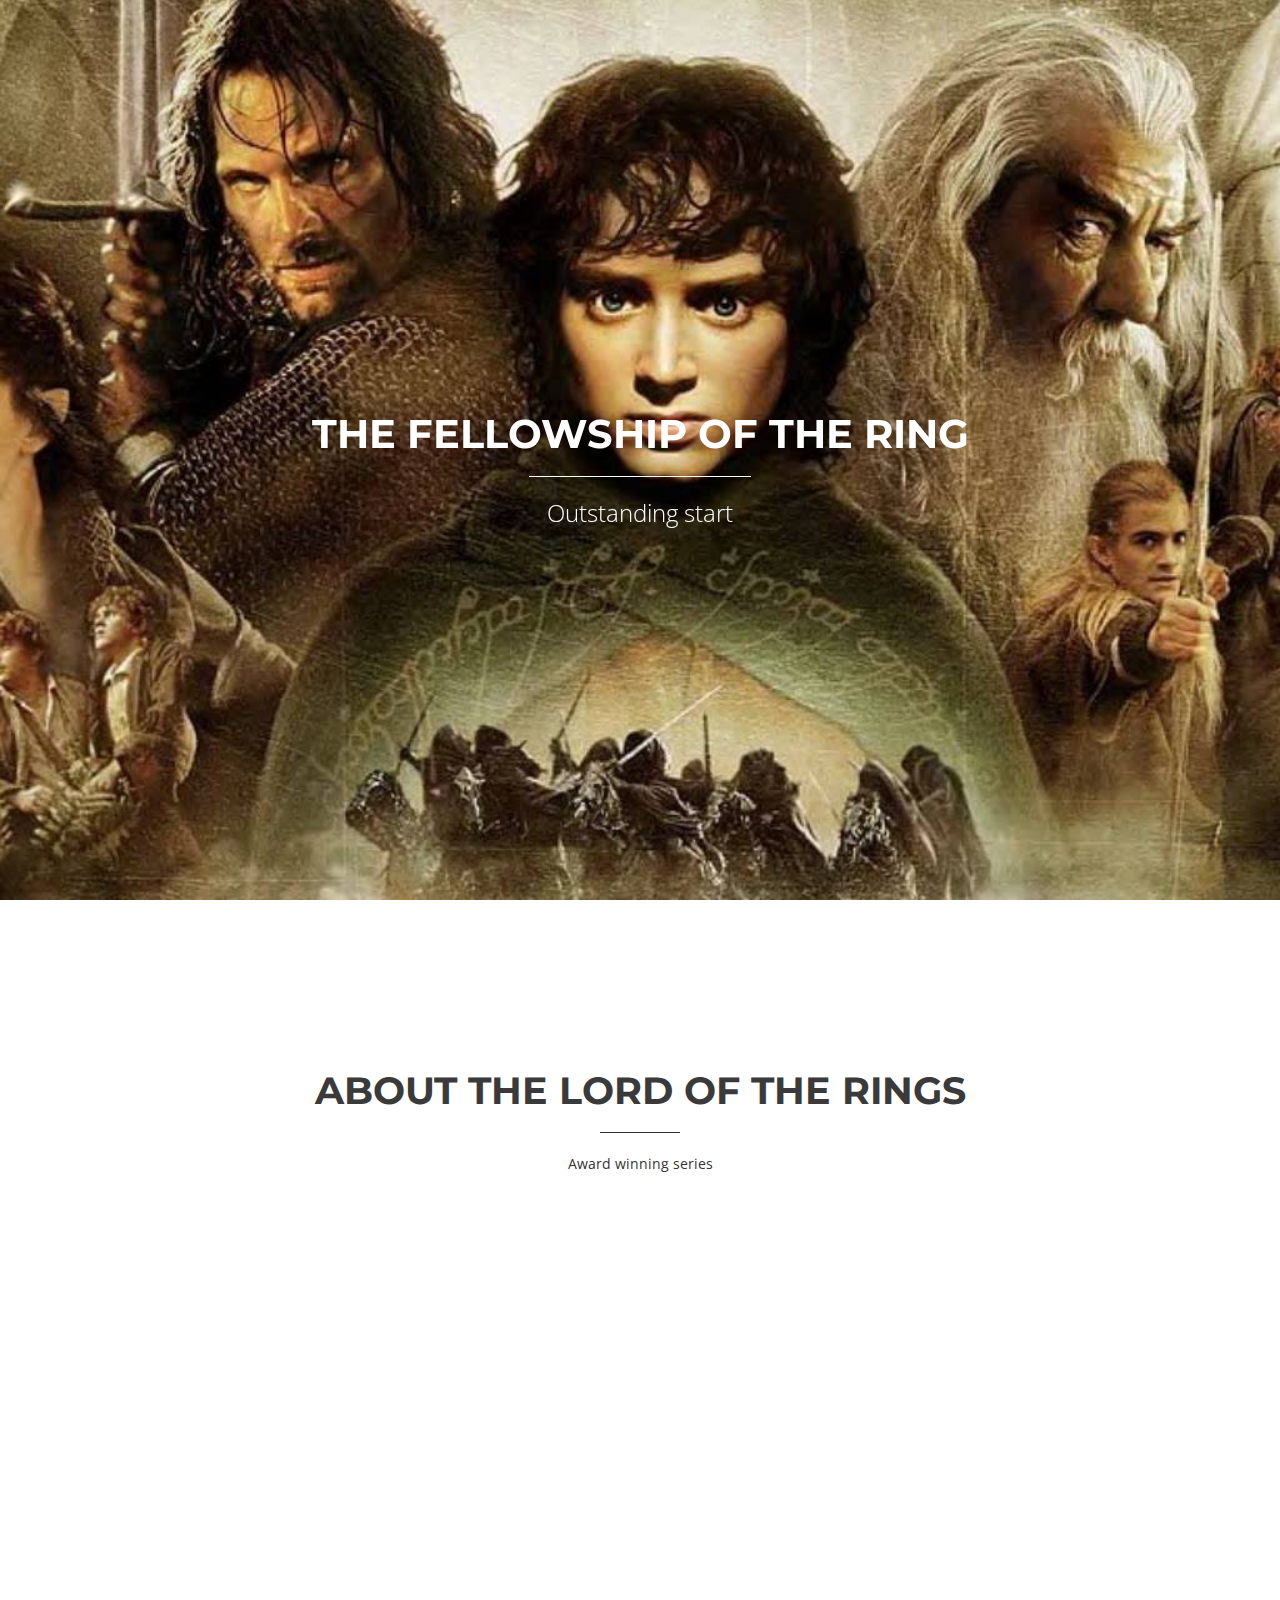
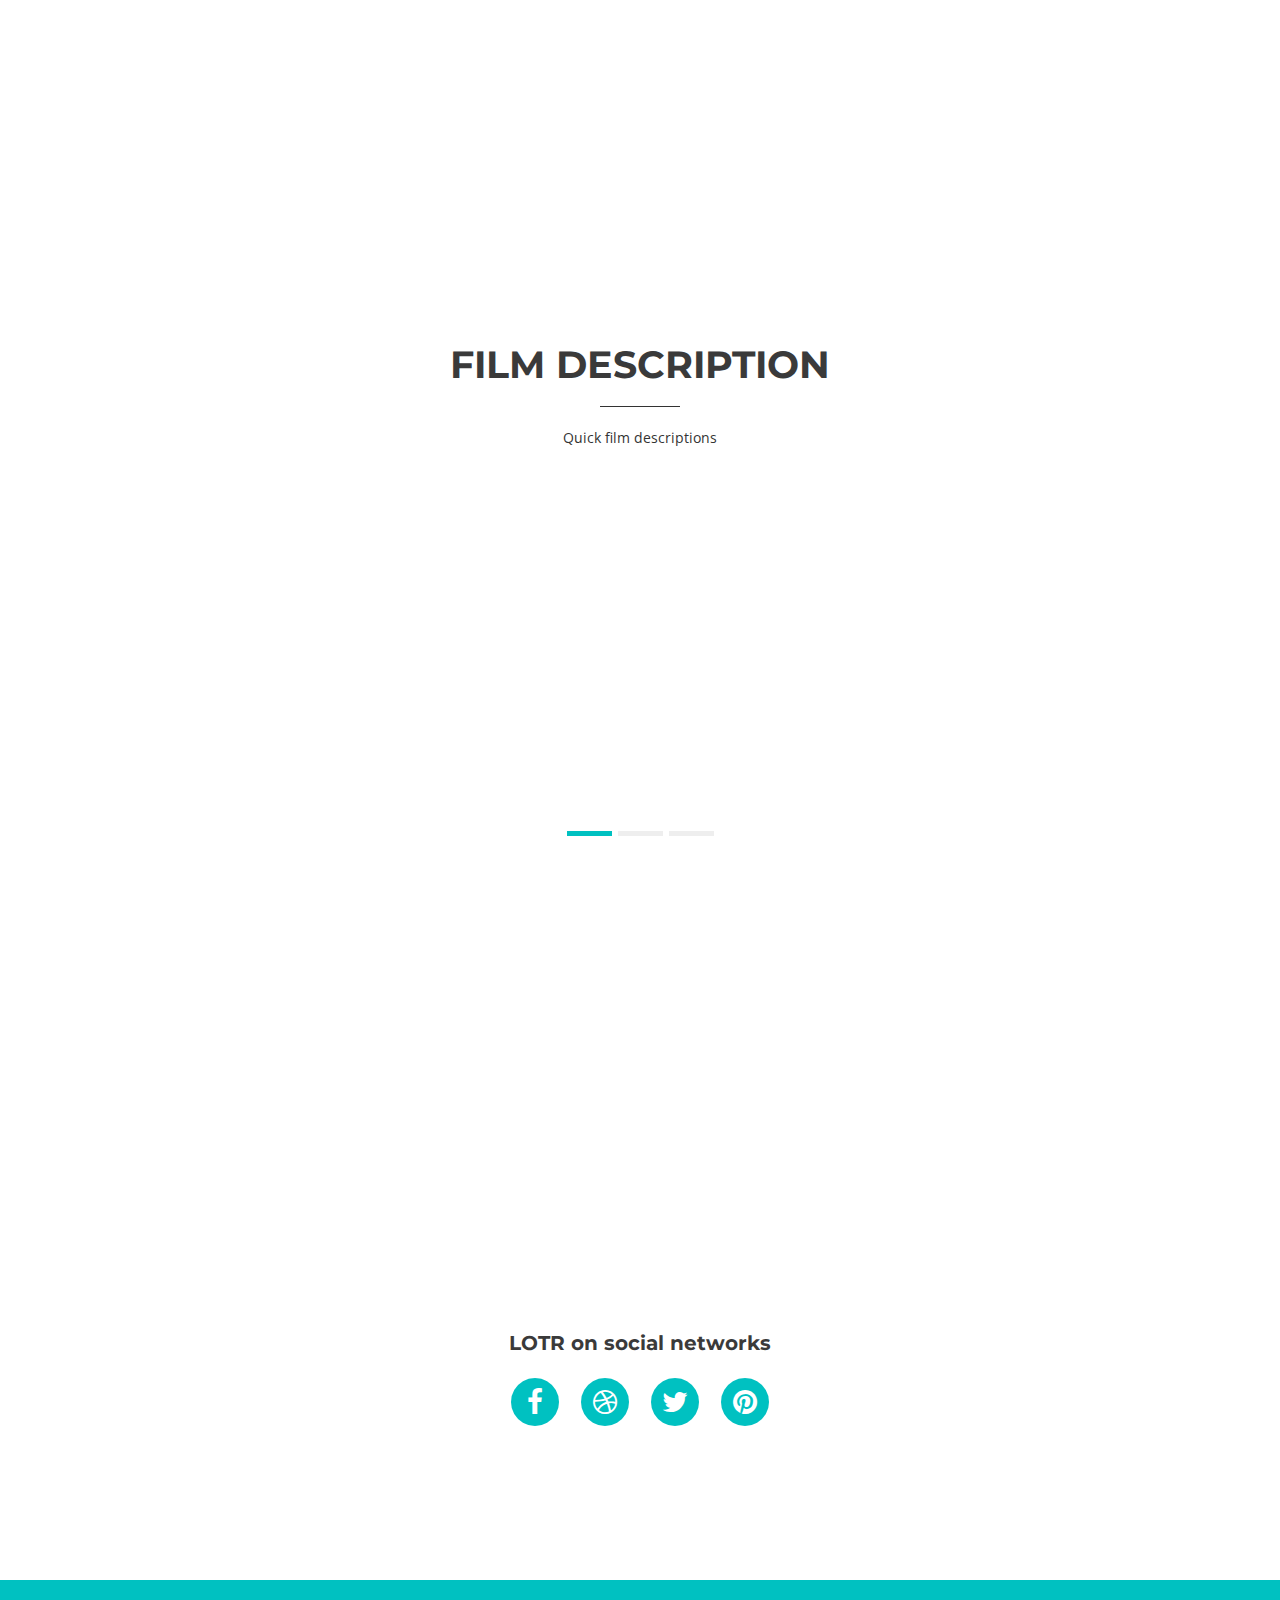
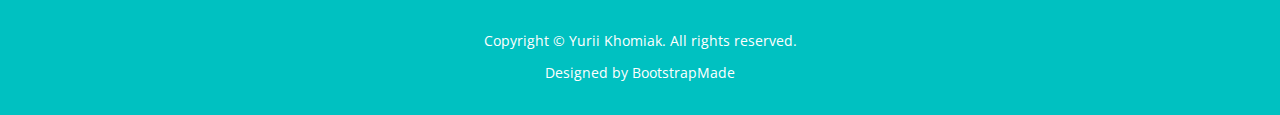
==== index.html @ 029f3af4 "Initial commit" ====
<!DOCTYPE html>
<html>

<head>
  <title>The Lord of the Rings</title>
  <meta charset="utf-8" />
  <meta content="width=device-width, initial-scale=1, maximum-scale=1, user-scalable=no" name="viewport">
  <!-- css -->
  <link href="https://fonts.googleapis.com/css?family=Montserrat:400,700|Open+Sans:400,300,700,800" rel="stylesheet" media="screen">

  <link href="css/bootstrap.min.css" rel="stylesheet" media="screen">
  <link href="css/style.css" rel="stylesheet" media="screen">
  <link href="color/default.css" rel="stylesheet" media="screen">

  <!-- =======================================================
    Theme Name: Alstar
    Theme URL: https://bootstrapmade.com/alstar-free-parallax-bootstrap-template/
    Author: BootstrapMade.com
    Author URL: https://bootstrapmade.com
  ======================================================= -->
</head>

<body>

  <!-- Navigation -->
  <nav class="navbar navbar-default" role="navigation">
    <div class="container">
      <div class="navbar-header">
        <button type="button" class="navbar-toggle" data-toggle="collapse" data-target=".navbar-ex1-collapse">
          <span class="sr-only">Toggle nav</span>
          <span class="icon-bar"></span>
          <span class="icon-bar"></span>
          <span class="icon-bar"></span>
        </button>

        <!-- Logo text or image -->
        <a class="navbar-brand" href="index.html">LOTR</a>

      </div>
      <div class="navigation collapse navbar-collapse navbar-ex1-collapse">
        <ul class="nav navbar-nav">
          <li class="current"><a href="#intro">Home</a></li>
        </ul>
      </div>
    </div>
  </nav>

  <!-- intro area -->
  <div id="intro">
    <div class="intro-text">
      <div class="container">
        <div class="col-md-12">
          <div id="rotator">
            <h1><span class="1strotate">The Fellowship of the Ring, The Two Towers, The Return of the King</span></h1>
            <div class="line-spacer"></div>
            <p><span class="2ndrotate">Outstanding start, Incredible continuation, Amazing ending</span></p>
          </div>
        </div>
      </div>
    </div>
  </div>

  <!-- About -->
  <section id="about" class="home-section bg-white">
    <div class="container">
      <div class="row">
        <div class="col-md-offset-2 col-md-8">
          <div class="section-heading">
            <h2>About The Lord of the Rings</h2>
            <div class="heading-line"></div>
            <p>Award winning series</p>
          </div>
        </div>
      </div>
      <div class="row wow fadeInUp">
        <div class="col-md-6 about-img">
          <img src="img/about.jpg" alt="">
        </div>

        <div class="col-md-6 content">
          <h2>Series is based on the novel The Lord of the Rings by J. R. R. Tolkien.</h2>
          <h3>The films are subtitled The Fellowship of the Ring (2001), The Two Towers (2002) and The Return of the King (2003).</h3>
          <p>
            Considered to be one of the biggest and most ambitious film projects ever undertaken, with an overall budget of $281 million (some sources say $310-$330 million), the entire project took eight years, with the filming for all three films done simultaneously and entirely in New Zealand, Jackson's native country, resulting in 1 in every 160 New Zealanders being part of the production of the trilogy. Each film in the series also had special extended editions released on DVD a year after their respective theatrical releases. While the films follow the book's general storyline, they do omit some of the novel's plot elements and include some additions to and deviations from the source material.
          </p>
        </div>
      </div>
    </div>
  </section>

  <!-- Services -->
  <section id="services" class="home-section bg-white">
    <div class="container">
      <div class="row">
        <div class="col-md-offset-2 col-md-8">
          <div class="section-heading">
            <h2>Film description</h2>
            <div class="heading-line"></div>
            <p>Quick film descriptions</p>
          </div>
        </div>
      </div>
      <div class="row">
        <div class="col-md-12">
          <div id="carousel-service" class="service carousel slide">

            <!-- slides -->
            <div class="carousel-inner">
              <div class="item active">
                <div class="row">
                  <div class="col-sm-12 col-md-offset-1 col-md-6">
                    <div class="wow bounceInLeft">
                      <h4>The Fellowship of the Ring</h4>
                      <p>Set in Middle-earth, the story tells of the Dark Lord Sauron (Sala Baker), who is seeking the One Ring. The Ring has found its way to the young hobbit Frodo Baggins (Elijah Wood). The fate of Middle-earth hangs in the balance as Frodo and eight companions who form the Fellowship of the Ring begin their journey to Mount Doom in the land of Mordor, the only place where the Ring can be destroyed.</p>
                    </div>
                  </div>
                  <div class="col-sm-12 col-md-5">
                    <div class="screenshot wow bounceInRight">
                      <img src="img/screenshots/1.png" class="img-responsive" alt="" />
                    </div>
                  </div>
                </div>
              </div>
              <div class="item">
                <div class="row">
                  <div class="col-sm-12 col-md-offset-1 col-md-6">
                    <div class="wow bounceInLeft">
                      <h4>The Two Towers</h4>
                      <p>Continuing the plot of The Fellowship of the Ring, the film intercuts three storylines. Frodo and Sam continue their journey towards Mordor to destroy the One Ring, meeting and joined by Gollum, the ring's former owner. Aragorn, Legolas, and Gimli come to the war-torn nation of Rohan and are reunited with the resurrected Gandalf, before fighting at the Battle of Helm's Deep. Merry and Pippin escape capture, meet Treebeard the Ent, and help to plan an attack on Isengard.</p>
                    </div>
                  </div>
                  <div class="col-sm-12 col-md-5">
                    <div class="screenshot wow bounceInRight">
                      <img src="img/screenshots/2.png" class="img-responsive" alt="" />
                    </div>
                  </div>
                </div>
              </div>
              <div class="item">
                <div class="row">
                  <div class="col-sm-12 col-md-offset-1 col-md-6">
                    <div class="wow bounceInLeft">
                      <h4>The Return of the King</h4>
                      <p>Many years ago, two Hobbits, Smeagol and Déagol, are playfully fishing when Déagol discovers the One Ring beneath the river. The two quickly begin to fight over the ring, and Smeagol kills his friend. Retreating into the mountains, Smeagol gradually becomes an animalistic creature called Gollum, forgetting his old identity and becoming obsessed with the ring.</p>
                    </div>
                  </div>
                  <div class="col-sm-12 col-md-5">
                    <div class="screenshot wow bounceInRight">
                      <img src="img/screenshots/3.png" class="img-responsive" alt="" />
                    </div>
                  </div>
                </div>
              </div>
            </div>

            <!-- Indicators -->
            <ol class="carousel-indicators">
              <li data-target="#carousel-service" data-slide-to="0" class="active"></li>
              <li data-target="#carousel-service" data-slide-to="1"></li>
              <li data-target="#carousel-service" data-slide-to="2"></li>
            </ol>
          </div>
        </div>
      </div>
    </div>
  </section>

  <!-- Bottom widget -->
  <section id="bottom-widget" class="home-section bg-white">
    <div class="container">
      <div class="row">
        <div class="col-md-4">
          <div class="contact-widget wow bounceInLeft">
            <i class="fa fa-map-marker fa-4x"></i>
            <h5>Location</h5>
            <p>
              217, Beggin's street, Hobbiton
            </p>
          </div>
        </div>
        <div class="col-md-4">
          <div class="contact-widget wow bounceInUp">
            <i class="fa fa-phone fa-4x"></i>
            <h5>Phone number</h5>
            <p>
              +1 111 1111 1111

            </p>
          </div>
        </div>
        <div class="col-md-4">
          <div class="contact-widget wow bounceInRight">
            <i class="fa fa-envelope fa-4x"></i>
            <h5>Email</h5>
            <p>
              the_lord_of_the_rings@middle_earth.com
            </p>
          </div>
        </div>
      </div>
      <div class="row mar-top30">
        <div class="col-md-12">
          <h5>LOTR on social networks</h5>
          <ul class="social-network">
            <li><a href="#">
						<span class="fa-stack fa-2x">
							<i class="fa fa-circle fa-stack-2x"></i>
							<i class="fa fa-facebook fa-stack-1x fa-inverse"></i>
						</span></a>
            </li>
            <li><a href="#">
						<span class="fa-stack fa-2x">
							<i class="fa fa-circle fa-stack-2x"></i>
							<i class="fa fa-dribbble fa-stack-1x fa-inverse"></i>
						</span></a>
            </li>
            <li><a href="#">
						<span class="fa-stack fa-2x">
							<i class="fa fa-circle fa-stack-2x"></i>
							<i class="fa fa-twitter fa-stack-1x fa-inverse"></i>
						</span></a>
            </li>
            <li><a href="#">
						<span class="fa-stack fa-2x">
							<i class="fa fa-circle fa-stack-2x"></i>
							<i class="fa fa-pinterest fa-stack-1x fa-inverse"></i>
						</span></a>
            </li>
          </ul>
        </div>
      </div>
    </div>
  </section>

  <!-- Footer -->
  <footer>
    <div class="container">
      <div class="row">
        <div class="col-md-12">
          <p>Copyright &copy; Yurii Khomiak. All rights reserved.</p>
          <div class="credits">
            <!--
              All the links in the footer should remain intact.
              You can delete the links only if you purchased the pro version.
              Licensing information: https://bootstrapmade.com/license/
              Purchase the pro version with working PHP/AJAX contact form: https://bootstrapmade.com/buy/?theme=Alstar
            -->
            Designed by <a href="https://bootstrapmade.com/">BootstrapMade</a>
          </div>
        </div>
      </div>
    </div>
  </footer>

  <a href="#" class="back-to-top"><i class="fa fa-chevron-up"></i></a>

  <!-- js -->
  <script src="js/jquery.js"></script>
  <script src="js/bootstrap.min.js"></script>
  <script src="js/wow.min.js"></script>
  <script src="js/mb.bgndGallery.js"></script>
  <script src="js/mb.bgndGallery.effects.js"></script>
  <script src="js/jquery.simple-text-rotator.min.js"></script>
  <script src="js/jquery.scrollTo.min.js"></script>
  <script src="js/jquery.nav.js"></script>
  <script src="js/modernizr.custom.js"></script>
  <script src="js/grid.js"></script>
  <script src="js/stellar.js"></script>
  <!-- Contact Form JavaScript File -->
  <script src="contactform/contactform.js"></script>

  <!-- Template Custom Javascript File -->
  <script src="js/custom.js"></script>

</body>
</html>
---- css/style.css ----
/*
  Theme Name: Alstar
  Theme URL: https://bootstrapmade.com/alstar-free-parallax-bootstrap-template/
  Author: BootstrapMade.com
  Author URL: https://bootstrapmade.com
*/

/* ================================
Imports
================================= */
@import url('font-awesome.min.css');
@import url('simpletextrotator.css');
@import url('overwrite.css');
@import url('animate.css');

/* ================================
General
================================= */

body{
	text-align: center;
	font-family: 'Open Sans', sans-serif;
	font-size: 14px;
	line-height: 1.6em;
}

h1 {
	font-size: 36px;
}
h2 {
	font-size: 32px;
}
h3 {
	font-size: 28px;
}
h4 {
	font-size: 24px;
}
h5 {
	font-size: 20px;
}
h6 {
	font-size: 18px;
}

h1,h2,h3,h4,h5,h6,.h1,.h2,.h3,.h4,.h5,.h6{
	color: #3a3a3a;
	font-weight: 700;
	margin-bottom: 20px;
	font-family: 'Montserrat', sans-serif;
}


.lead{
	font-weight: 400;
}

button {
	display: inline-block;
	margin-bottom: 0;
	margin-bottom: 10px;
	padding: 6px 12px;
	border: 1px solid transparent;
	vertical-align: middle;
	text-align: center;
	white-space: nowrap;
	font-weight: normal;
	font-size: 14px;
	line-height: 1.428571429;
	cursor: pointer;
	-webkit-user-select: none;
	-moz-user-select: none;
	-ms-user-select: none;
	-o-user-select: none;
	user-select: none;
}
button.navbar-toggle {
	background: #2b2b2b;
	border: none;
	color: #fff;
}

.btn-theme,.btn-theme:hover,.btn-theme:focus{
	color: #fff;
}
.btn-theme:hover{
	background: transparent !important;
	border-color: #999;
	color: #999;
}


/* ================================
margin, padding
================================= */
.mar-top0 {
	margin-top: 0;
}
.mar-top10 {
	margin-top: 10px;
}
.mar-top20 {
	margin-top: 20px;
}
.mar-top30 {
	margin-top: 30px;
}
.mar-top40 {
	margin-top: 40px;
}


/* Back to top button */
.back-to-top {
  position: fixed;
  display: none;
  padding: 6px 12px 9px 12px;
  font-size: 16px;
  border-radius: 2px;
  right: 15px;
  bottom: 15px;
  transition: background 0.5s;
  z-index:1000;
}

@media (max-width: 768px) {
  .back-to-top {
    bottom: 15px;
  }
}

.back-to-top:focus {
  outline: none;
}

/* ================================
Navbar
================================= */

nav.navbar{
	position: fixed;
	top: -72px;
	margin-bottom: 0px;
	padding: 10px 0px 10px 0px;
	width: 100%;
	border-radius: 0px;
	transition: all 0.2s;
}

.navbar-nav{
	float: right;
}

nav.navbar.fixed-to-top{
	top: 0px;
}

.navbar-default{
	border: none;
	border-bottom: none;
	opacity: 1;
	display: none;
	z-index: 9999;
}

.navbar-default .navbar-nav>li>a {
	color: #fff;
	font-weight: 700;
	text-transform: uppercase;
}

.navbar-default .navbar-nav>li>a:hover, .navbar-default .navbar-nav>li>a:focus{
	color: #3A3A3A;
	cursor: pointer;
	-webkit-transition: all 300ms ease-in-out;
	-moz-transition: all 300ms ease-in-out;
	-ms-transition: all 300ms ease-in-out;
	-o-transition: all 300ms ease-in-out;
	transition: all 300ms ease-in-out;
	outline: 0;
}

/* brand / logo */
.navbar-default .navbar-brand{
	color: #fff;
	text-transform: uppercase;
	font-weight: 700;
	font-size: 2em;
}

/* ================================
Home sections
================================= */

.home-section {
	width: 100%;
	padding: 150px 0px 150px 0px;
}

/* --- heading --- */
.section-heading {
	margin-bottom: 50px;
}

.section-heading h2 {
	font-size: 38px;
	text-transform: uppercase;
}

.section-heading .heading-line {
	margin:0 auto;
	display: block;
	height: 1px;
	width: 80px;
	background: #333;
	margin-top: 10px;
	margin-bottom: 20px;
}


/* --- section bg var --- */

.bg-white {
	background: #fff;
}

.bg-gray {
	background: #f8f8f8;
}

.bg-dark {
	background: #575757;
}


/* --- section content general color --- */

.color-light h1,.color-light introinth2,.color-light h3,.color-light h4,.color-light h5,.color-light h6 {
	color: #fff;
}


.color-light p {
	color: #eee;
}

/* ================================
Intro
================================= */

#intro {
	position: relative;
	margin: 0 auto;
	width: 100%;
	overflow-x: hidden;
	height:100vh;
	z-index:2;
	background-size:cover;

}

.intro-text {
  display: flex;
  justify-content: center;
  align-items: center;
  flex-direction: column;
  text-align: center;
  position: absolute;
  bottom: 0;
  top: 0;
  left: 0;
  right: 0;
	z-index:999;
}

.intro-text h1 {
	color:#fff;
	text-align:center;
	font-weight: 700;
	font-size: 40px;
	line-height:1.1em;
	padding-top:30px;
	text-transform: uppercase;

}

.line-spacer {
	width: 20%;
	margin:0 auto;
	margin-top: 20px;
	margin-bottom: 25px;
	border-bottom:1px solid #fff;
}

.intro-text p span {
	color:#fff;
	font-size: 24px;
	text-align:center;
	font-weight: 300;
}

/* ================================
About
================================= */

#about .about-img {
  height: 350px;
  overflow: hidden;
}

#about .about-img img {
  margin-left: -15px;
  max-width: 100%;
}

@media (max-width: 768px) {
  #about .about-img {
    height: auto;
  }
  #about .about-img img {
    margin-left: 0;
    padding-bottom: 30px;
  }
}

#about .content h2 {
  color: #333;
  font-weight: 300;
  font-size: 24px;
  text-align: left;
}

#about .content h3 {
  color: #777;
  font-weight: 300;
  font-size: 18px;
  line-height: 26px;
  font-style: italic;
  text-align: left;
}

#about .content p {
  line-height: 26px;
  text-align: left;
}

#about .content p:last-child {
  margin-bottom: 0;
}

/* ================================
Team
================================= */
.box-team img {
	margin-bottom: 30px;
}



/* ================================
Services
================================= */
.service.carousel h4,.service.carousel p {
	text-align: left;
}


.service .carousel-control{
	background: none;
}

.service .screenshot{
	overflow: hidden;
	overflow: hidden;
	margin-right: auto;
	margin-left: auto;
}

.service .screenshot img{
	margin-right: auto;
	margin-left: auto;
	padding-left: 4px;
	width: 400px;
}

.service .carousel-indicators {
	position: relative;
	bottom: 0;
	left: 0;
	margin-top: 0px;
	margin-bottom: 0px;
	margin-left: 0px;
	padding: 5px;
	padding-bottom: 8px;
	width: 100%;
	background: #ffffff;
}

.service .carousel-indicators .active {
	width: 45px;
	height: 5px;
	border: none;
	border-radius: 0px;
}

.service .carousel-indicators li {
	display: inline-block;
	margin: 1px;
	width: 45px;
	height: 5px;
	border: none;
	border-radius: 0px;
	background: #eeeeee;
	text-indent: -999px;
	cursor: pointer;
}


/* ================================
Works
================================= */
.og-grid {
	list-style: none;
	padding: 20px 0;
	margin: 0 auto;
	text-align: center;
	width: 100%;
}

.og-grid li {
	display: inline-block;
	margin: 10px 5px 0 5px;
	vertical-align: top;
	height: 250px;
}

.og-grid li > a,
.og-grid li > a img {
	border: none;
	outline: none;
	display: block;
	position: relative;
}

.og-grid li.og-expanded > a::after {
	top: auto;
	border: solid transparent;
	content: " ";
	height: 0;
	width: 0;
	position: absolute;
	pointer-events: none;
	border-bottom-color: none;
	border-width: 15px;
	left: 50%;
	margin: -20px 0 0 -15px;
}

.og-expander {
	position: absolute;
	background: #FFF;
	top: auto;
	left: 0;
	width: 100%;
	margin-top: 10px;
	text-align: left;
	height: 0;
	overflow: hidden;
}

.og-expander-inner {
	padding: 50px 0;
	height: 100%;
}

.og-close {
	position: absolute;
	width: 40px;
	height: 40px;
	top: 20px;
	right: 20px;
	cursor: pointer;
}

.og-close::before,
.og-close::after {
	content: '';
	position: absolute;
	width: 100%;
	top: 50%;
	height: 1px;
	background: #888;
	-webkit-transform: rotate(45deg);
	-moz-transform: rotate(45deg);
	transform: rotate(45deg);
}

.og-close::after {
	-webkit-transform: rotate(-45deg);
	-moz-transform: rotate(-45deg);
	transform: rotate(-45deg);
}

.og-close:hover::before,
.og-close:hover::after {
	background: #333;
}

.og-fullimg,
.og-details {
	width: 50%;
	float: left;
	height: 100%;
	overflow: hidden;
	position: relative;
}

.og-details {
	padding: 0 40px 0 0;
}

.og-fullimg {
	text-align: center;
}

.og-fullimg img {
	display: inline-block;
	max-height: 100%;
	max-width: 100%;
}

.og-details h4 {
	font-weight: 300;
	margin-bottom: 10px;
}

.og-details p {
	font-weight: 300;
	font-size: 16px;
	line-height: 1.6em;
	color: #555;
}

.og-details a {
	font-weight: 700;
	display: inline-block;
	margin: 30px 0 0;
	outline: none;
}


.og-details a:hover {
	border-color: #999;
	color: #999;
}

.og-loading {
	width: 20px;
	height: 20px;
	border-radius: 50%;
	background: #ddd;
	box-shadow: 0 0 1px #ccc, 15px 30px 1px #ccc, -15px 30px 1px #ccc;
	position: absolute;
	top: 50%;
	left: 50%;
	margin: -25px 0 0 -25px;
	-webkit-animation: loader 0.5s infinite ease-in-out both;
	-moz-animation: loader 0.5s infinite ease-in-out both;
	animation: loader 0.5s infinite ease-in-out both;
}

@-webkit-keyframes loader {
	0% { background: #ddd; }
	33% { background: #ccc; box-shadow: 0 0 1px #ccc, 15px 30px 1px #ccc, -15px 30px 1px #ddd; }
	66% { background: #ccc; box-shadow: 0 0 1px #ccc, 15px 30px 1px #ddd, -15px 30px 1px #ccc; }
}

@-moz-keyframes loader {
	0% { background: #ddd; }
	33% { background: #ccc; box-shadow: 0 0 1px #ccc, 15px 30px 1px #ccc, -15px 30px 1px #ddd; }
	66% { background: #ccc; box-shadow: 0 0 1px #ccc, 15px 30px 1px #ddd, -15px 30px 1px #ccc; }
}

@keyframes loader {
	0% { background: #ddd; }
	33% { background: #ccc; box-shadow: 0 0 1px #ccc, 15px 30px 1px #ccc, -15px 30px 1px #ddd; }
	66% { background: #ccc; box-shadow: 0 0 1px #ccc, 15px 30px 1px #ddd, -15px 30px 1px #ccc; }
}

@media screen and (max-width: 830px) {

	.og-expander h3 { font-size: 32px; }
	.og-expander p { font-size: 13px; }
	.og-expander a { font-size: 12px; }

}

@media screen and (max-width: 650px) {

	.og-fullimg { display: none; }
	.og-details { float: none; width: 100%; }

}

/* ================================
Contact
================================= */

.validation {
  color: red;
  display:none;
  margin: 0;
  font-weight:400;
  font-size:13px;
}

#sendmessage {
  color: green;
  border:1px solid green;
  display:none;
  text-align:center;
  padding:15px;
  font-weight:600;
  margin-bottom:15px;
}

#errormessage {
  color: red;
  display:none;
  border:1px solid red;
  text-align:center;
  padding:15px;
  font-weight:600;
  margin-bottom:15px;
}

#sendmessage.show, #errormessage.show, .show {
	display:block;
}

/* ================================
Clients
================================= */
ul.clients {
	list-style: none;
}
ul.clients li {
	display: inline;
}


/* ================================
Bottom widget
================================= */
#bottom-widget {
  overflow: hidden;
}
ul.social-network {
	margin: 0;
	margin-left:0;
	padding-left: 0;
	list-style: none;
}
ul.social-network li {
	display: inline;
	margin: 5px 5px;
}


ul.social-network li a:hover span .fa-circle {
	color: #2b2b2b;
}

ul.social-network li a i{
  transition: 0.3s
}
/* ================================
Footer
================================= */
footer {
	background: #00c1c1;
	color: #fff;
	padding: 50px 0 30px;
}

footer a {
	color: #fff;
}

footer a:hover {
	color: #fff;
	text-decoration: underline;
}

/* ================================
more media queries
================================= */

@media (max-width:768px) {

	header{
		padding-bottom: 50px;
		min-height: 1000px;
		height: 100%;
	}

	.navbar-nav {
		float: left;
		text-align: left;
	}

	.box-team, .box-team img {
		text-align: center;
	}
	.box-team img {
		float: none;
		margin:0 auto;
	}
	.box-team {
		margin-bottom: 30px;
	}

	.og-fullimg { display: none; }
	.og-details { float: none; width: 100%; padding: 0 40px; }

}

@media (max-width:992px) {

	.service.carousel .item h4, .service.carousel .item p{
		text-align: center;
	}

	.service p{
			margin-bottom: 60px;
	}
	.og-expander {
		background: transparent;

	}
	.og-details {
		padding: 0 20px;
	}

}

@media (max-width:480px){

	header .carousel-iphone, .detail .screenshot{
		width: 280px;
	}

	header .carousel, .detail .screenshot img{
		padding-top: 85px;
		width: 245px;
	}

	.service .screenshot img{
		margin-top: -12px;
		padding-top: 0px;
	}

	header{
		padding-top: 30px;
		padding-bottom: 0px;
	}

	header h1{
		font-size: 70px;
	}
}
---- color/default.css ----
a, a:hover {
  color: #00c1c1;
}


/* Back to top button */
.back-to-top {
  background: #00c1c1;
  color: #fff;
}


.back-to-top:focus {
  background: #00c1c1;
  color: #fff;
}

.back-to-top:hover {
  background: #019090;
  color: #fff;
}

.navbar-default {
  background: #00c1c1;
}

.form-control:focus {
  border-color: #00c1c1;
  -webkit-box-shadow: inset 0 1px 1px rgba(0, 0, 0, .075), 0 0 2px #00c1c1;
  box-shadow: inset 0 1px 1px rgba(0, 0, 0, .075), 0 0 2px #00c1c1;
}

.service .carousel-indicators .active {
  background: #00c1c1;
}

.btn-theme {
  background: #00c1c1;
}

.contact-widget i {
  color: #00c1c1;
}
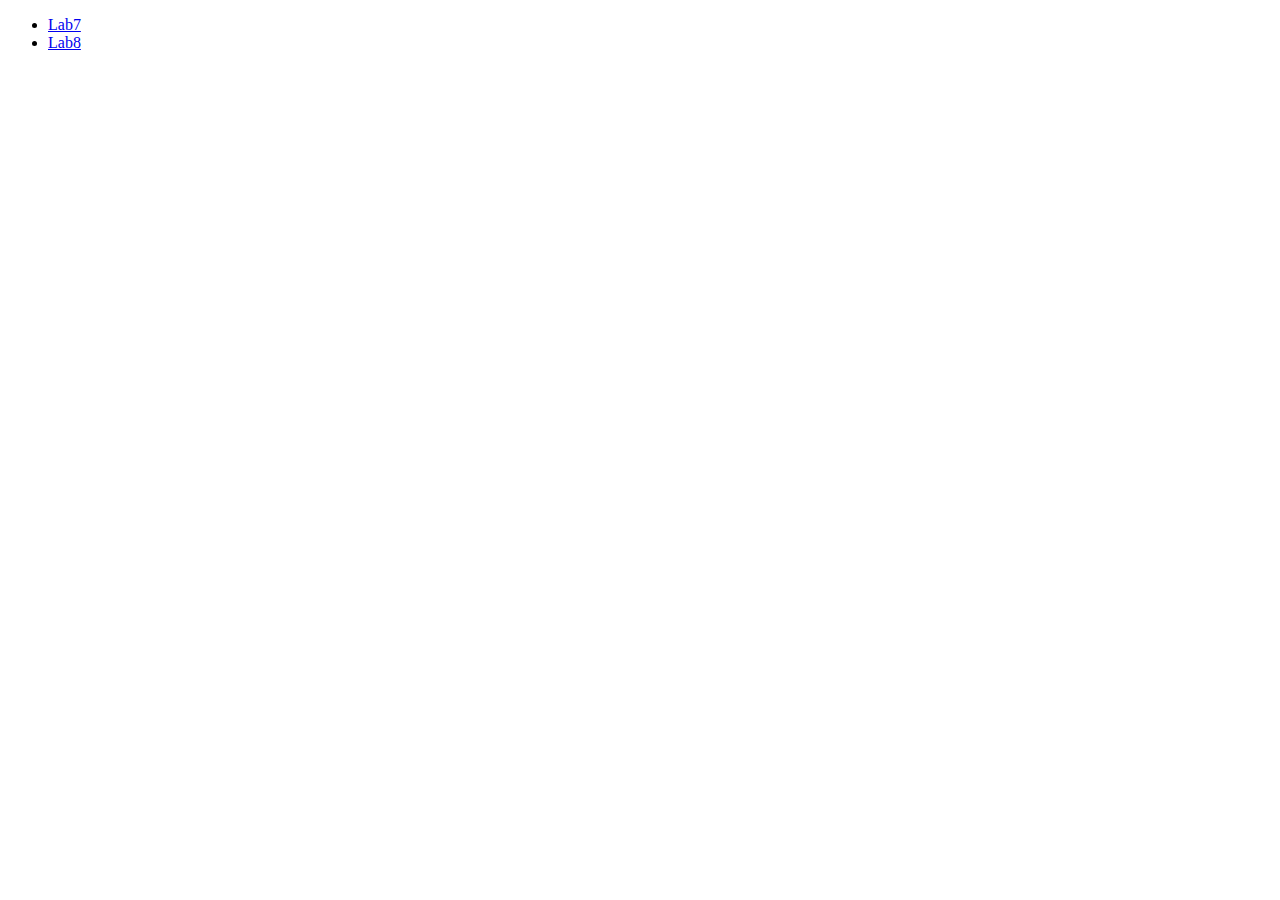
==== commit a639c554: "Added lab7" ====
--- a/index.html
+++ b/index.html
@@ -1,276 +1,19 @@
 <!DOCTYPE html>
+
 <html>
 
-<head>
-  <title>The Lord of the Rings</title>
-  <meta charset="utf-8" />
-  <meta content="width=device-width, initial-scale=1, maximum-scale=1, user-scalable=no" name="viewport">
-  <!-- css -->
-  <link href="https://fonts.googleapis.com/css?family=Montserrat:400,700|Open+Sans:400,300,700,800" rel="stylesheet" media="screen">
+  <head>
 
-  <link href="css/bootstrap.min.css" rel="stylesheet" media="screen">
-  <link href="css/style.css" rel="stylesheet" media="screen">
-  <link href="color/default.css" rel="stylesheet" media="screen">
+    <meta charset="UTF-8">
+    <title>Yurii Khomiak, Lab7</title>
+  </head>
 
-  <!-- =======================================================
-    Theme Name: Alstar
-    Theme URL: https://bootstrapmade.com/alstar-free-parallax-bootstrap-template/
-    Author: BootstrapMade.com
-    Author URL: https://bootstrapmade.com
-  ======================================================= -->
-</head>
+  <body>
+    
+    <ul>
+    <li><a href="Lab7/index.html">Lab7</a></li>
+    <li><a href="Lab8/index.html">Lab8</a></li>
+    </ul>
+  </body>
 
-<body>
-
-  <!-- Navigation -->
-  <nav class="navbar navbar-default" role="navigation">
-    <div class="container">
-      <div class="navbar-header">
-        <button type="button" class="navbar-toggle" data-toggle="collapse" data-target=".navbar-ex1-collapse">
-          <span class="sr-only">Toggle nav</span>
-          <span class="icon-bar"></span>
-          <span class="icon-bar"></span>
-          <span class="icon-bar"></span>
-        </button>
-
-        <!-- Logo text or image -->
-        <a class="navbar-brand" href="index.html">LOTR</a>
-
-      </div>
-      <div class="navigation collapse navbar-collapse navbar-ex1-collapse">
-        <ul class="nav navbar-nav">
-          <li class="current"><a href="#intro">Home</a></li>
-        </ul>
-      </div>
-    </div>
-  </nav>
-
-  <!-- intro area -->
-  <div id="intro">
-    <div class="intro-text">
-      <div class="container">
-        <div class="col-md-12">
-          <div id="rotator">
-            <h1><span class="1strotate">The Fellowship of the Ring, The Two Towers, The Return of the King</span></h1>
-            <div class="line-spacer"></div>
-            <p><span class="2ndrotate">Outstanding start, Incredible continuation, Amazing ending</span></p>
-          </div>
-        </div>
-      </div>
-    </div>
-  </div>
-
-  <!-- About -->
-  <section id="about" class="home-section bg-white">
-    <div class="container">
-      <div class="row">
-        <div class="col-md-offset-2 col-md-8">
-          <div class="section-heading">
-            <h2>About The Lord of the Rings</h2>
-            <div class="heading-line"></div>
-            <p>Award winning series</p>
-          </div>
-        </div>
-      </div>
-      <div class="row wow fadeInUp">
-        <div class="col-md-6 about-img">
-          <img src="img/about.jpg" alt="">
-        </div>
-
-        <div class="col-md-6 content">
-          <h2>Series is based on the novel The Lord of the Rings by J. R. R. Tolkien.</h2>
-          <h3>The films are subtitled The Fellowship of the Ring (2001), The Two Towers (2002) and The Return of the King (2003).</h3>
-          <p>
-            Considered to be one of the biggest and most ambitious film projects ever undertaken, with an overall budget of $281 million (some sources say $310-$330 million), the entire project took eight years, with the filming for all three films done simultaneously and entirely in New Zealand, Jackson's native country, resulting in 1 in every 160 New Zealanders being part of the production of the trilogy. Each film in the series also had special extended editions released on DVD a year after their respective theatrical releases. While the films follow the book's general storyline, they do omit some of the novel's plot elements and include some additions to and deviations from the source material.
-          </p>
-        </div>
-      </div>
-    </div>
-  </section>
-
-  <!-- Services -->
-  <section id="services" class="home-section bg-white">
-    <div class="container">
-      <div class="row">
-        <div class="col-md-offset-2 col-md-8">
-          <div class="section-heading">
-            <h2>Film description</h2>
-            <div class="heading-line"></div>
-            <p>Quick film descriptions</p>
-          </div>
-        </div>
-      </div>
-      <div class="row">
-        <div class="col-md-12">
-          <div id="carousel-service" class="service carousel slide">
-
-            <!-- slides -->
-            <div class="carousel-inner">
-              <div class="item active">
-                <div class="row">
-                  <div class="col-sm-12 col-md-offset-1 col-md-6">
-                    <div class="wow bounceInLeft">
-                      <h4>The Fellowship of the Ring</h4>
-                      <p>Set in Middle-earth, the story tells of the Dark Lord Sauron (Sala Baker), who is seeking the One Ring. The Ring has found its way to the young hobbit Frodo Baggins (Elijah Wood). The fate of Middle-earth hangs in the balance as Frodo and eight companions who form the Fellowship of the Ring begin their journey to Mount Doom in the land of Mordor, the only place where the Ring can be destroyed.</p>
-                    </div>
-                  </div>
-                  <div class="col-sm-12 col-md-5">
-                    <div class="screenshot wow bounceInRight">
-                      <img src="img/screenshots/1.png" class="img-responsive" alt="" />
-                    </div>
-                  </div>
-                </div>
-              </div>
-              <div class="item">
-                <div class="row">
-                  <div class="col-sm-12 col-md-offset-1 col-md-6">
-                    <div class="wow bounceInLeft">
-                      <h4>The Two Towers</h4>
-                      <p>Continuing the plot of The Fellowship of the Ring, the film intercuts three storylines. Frodo and Sam continue their journey towards Mordor to destroy the One Ring, meeting and joined by Gollum, the ring's former owner. Aragorn, Legolas, and Gimli come to the war-torn nation of Rohan and are reunited with the resurrected Gandalf, before fighting at the Battle of Helm's Deep. Merry and Pippin escape capture, meet Treebeard the Ent, and help to plan an attack on Isengard.</p>
-                    </div>
-                  </div>
-                  <div class="col-sm-12 col-md-5">
-                    <div class="screenshot wow bounceInRight">
-                      <img src="img/screenshots/2.png" class="img-responsive" alt="" />
-                    </div>
-                  </div>
-                </div>
-              </div>
-              <div class="item">
-                <div class="row">
-                  <div class="col-sm-12 col-md-offset-1 col-md-6">
-                    <div class="wow bounceInLeft">
-                      <h4>The Return of the King</h4>
-                      <p>Many years ago, two Hobbits, Smeagol and Déagol, are playfully fishing when Déagol discovers the One Ring beneath the river. The two quickly begin to fight over the ring, and Smeagol kills his friend. Retreating into the mountains, Smeagol gradually becomes an animalistic creature called Gollum, forgetting his old identity and becoming obsessed with the ring.</p>
-                    </div>
-                  </div>
-                  <div class="col-sm-12 col-md-5">
-                    <div class="screenshot wow bounceInRight">
-                      <img src="img/screenshots/3.png" class="img-responsive" alt="" />
-                    </div>
-                  </div>
-                </div>
-              </div>
-            </div>
-
-            <!-- Indicators -->
-            <ol class="carousel-indicators">
-              <li data-target="#carousel-service" data-slide-to="0" class="active"></li>
-              <li data-target="#carousel-service" data-slide-to="1"></li>
-              <li data-target="#carousel-service" data-slide-to="2"></li>
-            </ol>
-          </div>
-        </div>
-      </div>
-    </div>
-  </section>
-
-  <!-- Bottom widget -->
-  <section id="bottom-widget" class="home-section bg-white">
-    <div class="container">
-      <div class="row">
-        <div class="col-md-4">
-          <div class="contact-widget wow bounceInLeft">
-            <i class="fa fa-map-marker fa-4x"></i>
-            <h5>Location</h5>
-            <p>
-              217, Beggin's street, Hobbiton
-            </p>
-          </div>
-        </div>
-        <div class="col-md-4">
-          <div class="contact-widget wow bounceInUp">
-            <i class="fa fa-phone fa-4x"></i>
-            <h5>Phone number</h5>
-            <p>
-              +1 111 1111 1111
-
-            </p>
-          </div>
-        </div>
-        <div class="col-md-4">
-          <div class="contact-widget wow bounceInRight">
-            <i class="fa fa-envelope fa-4x"></i>
-            <h5>Email</h5>
-            <p>
-              the_lord_of_the_rings@middle_earth.com
-            </p>
-          </div>
-        </div>
-      </div>
-      <div class="row mar-top30">
-        <div class="col-md-12">
-          <h5>LOTR on social networks</h5>
-          <ul class="social-network">
-            <li><a href="#">
-						<span class="fa-stack fa-2x">
-							<i class="fa fa-circle fa-stack-2x"></i>
-							<i class="fa fa-facebook fa-stack-1x fa-inverse"></i>
-						</span></a>
-            </li>
-            <li><a href="#">
-						<span class="fa-stack fa-2x">
-							<i class="fa fa-circle fa-stack-2x"></i>
-							<i class="fa fa-dribbble fa-stack-1x fa-inverse"></i>
-						</span></a>
-            </li>
-            <li><a href="#">
-						<span class="fa-stack fa-2x">
-							<i class="fa fa-circle fa-stack-2x"></i>
-							<i class="fa fa-twitter fa-stack-1x fa-inverse"></i>
-						</span></a>
-            </li>
-            <li><a href="#">
-						<span class="fa-stack fa-2x">
-							<i class="fa fa-circle fa-stack-2x"></i>
-							<i class="fa fa-pinterest fa-stack-1x fa-inverse"></i>
-						</span></a>
-            </li>
-          </ul>
-        </div>
-      </div>
-    </div>
-  </section>
-
-  <!-- Footer -->
-  <footer>
-    <div class="container">
-      <div class="row">
-        <div class="col-md-12">
-          <p>Copyright &copy; Yurii Khomiak. All rights reserved.</p>
-          <div class="credits">
-            <!--
-              All the links in the footer should remain intact.
-              You can delete the links only if you purchased the pro version.
-              Licensing information: https://bootstrapmade.com/license/
-              Purchase the pro version with working PHP/AJAX contact form: https://bootstrapmade.com/buy/?theme=Alstar
-            -->
-            Designed by <a href="https://bootstrapmade.com/">BootstrapMade</a>
-          </div>
-        </div>
-      </div>
-    </div>
-  </footer>
-
-  <a href="#" class="back-to-top"><i class="fa fa-chevron-up"></i></a>
-
-  <!-- js -->
-  <script src="js/jquery.js"></script>
-  <script src="js/bootstrap.min.js"></script>
-  <script src="js/wow.min.js"></script>
-  <script src="js/mb.bgndGallery.js"></script>
-  <script src="js/mb.bgndGallery.effects.js"></script>
-  <script src="js/jquery.simple-text-rotator.min.js"></script>
-  <script src="js/jquery.scrollTo.min.js"></script>
-  <script src="js/jquery.nav.js"></script>
-  <script src="js/modernizr.custom.js"></script>
-  <script src="js/grid.js"></script>
-  <script src="js/stellar.js"></script>
-  <!-- Contact Form JavaScript File -->
-  <script src="contactform/contactform.js"></script>
-
-  <!-- Template Custom Javascript File -->
-  <script src="js/custom.js"></script>
-
-</body>
 </html>
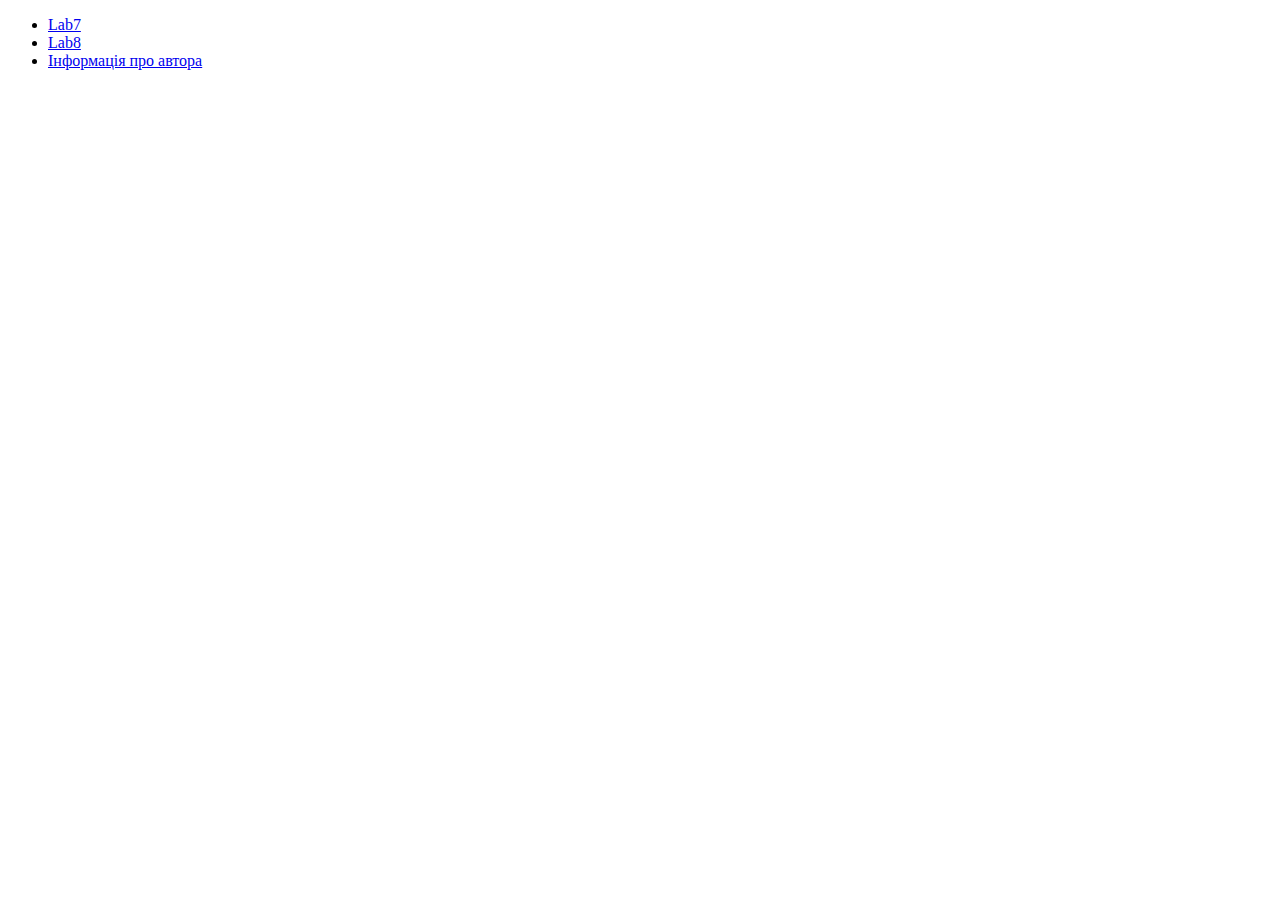
==== commit 1e02a320: "Added info about author" ====
--- a/index.html
+++ b/index.html
@@ -11,8 +11,9 @@
   <body>
     
     <ul>
-    <li><a href="Lab7/index.html">Lab7</a></li>
-    <li><a href="Lab8/index.html">Lab8</a></li>
+      <li><a href="Lab7/index.html">Lab7</a></li>
+      <li><a href="Lab8/index.html">Lab8</a></li>
+      <li><a href="Author info/info.html">Інформація про автора</a></li>
     </ul>
   </body>
 
